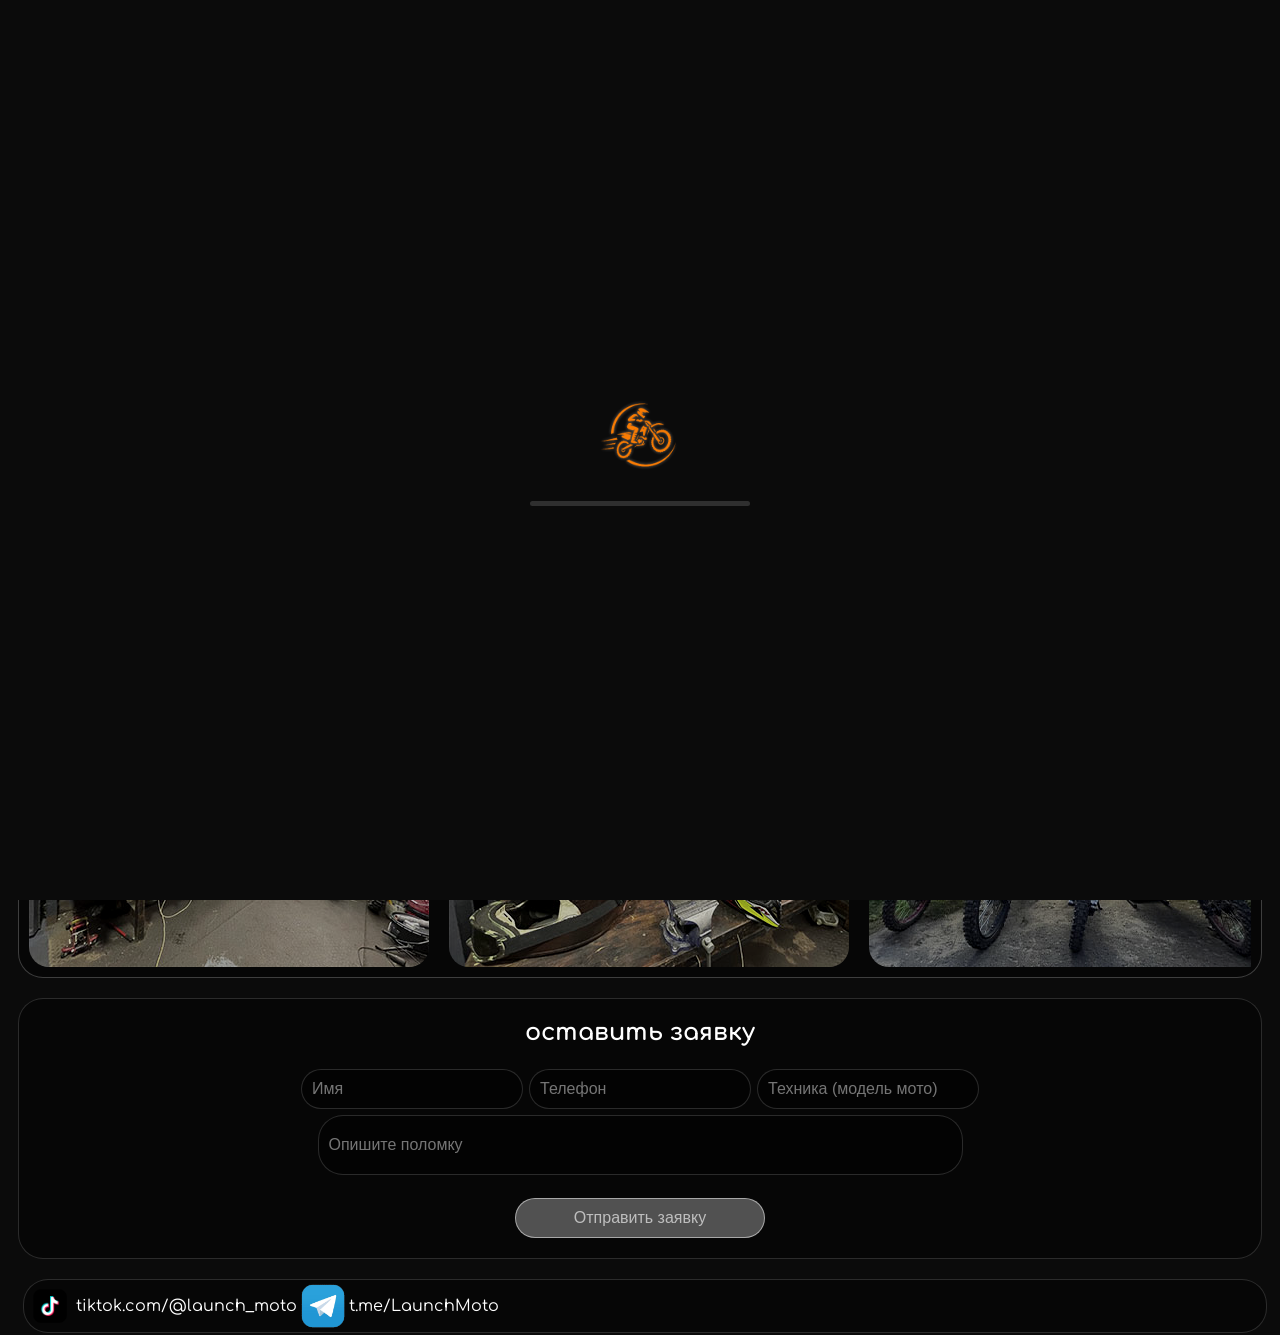
==== index.html @ 3a926513 "Revert "fix" This reverts commit 0407f2d924bd6adae322bebbe90cb78e366ee867." ====
<!DOCTYPE html>
<html lang="en">
<head>
    <meta charset="UTF-8">
    <meta name="viewport" content="width=device-width, initial-scale=1.0">
    <title>Ремонт мотоциклов и квадроциклов в Пушкино | LaunchMoto</title>
    <meta name="description" content="LaunchMoto. Ремонт мотоциклов, квадроциклов и мопедов в Пушкино. Диагностика, обслуживание, ремонт двигателя и электрики.">
    <link rel="stylesheet" href="visual.css">
    <script src='script.js' defer></script>
    <link rel="apple-touch-icon" href="img/applelogo.png">
    <link rel="icon" type="image/png" href="img/favicon.png">
    <link rel="shortcut icon" href="img/favicon.ico">
</head>
<body>
    <div id="pageLoader">
        <div class="pageLoaderLogo"></div>
        <div class="pageLoaderBar"><div class="pageLoaderBarFill"></div></div>
    </div>
    <div class="baseR">
        <div class="background" style='height:110%;'></div>
        <div style="z-index: 1; width:100%;">
        <div class="top"  >
            <div class="menu">
                <div class="menuimg"></div>
                <p style="margin: 0px; ">меню</p></div>
            <div class="lmlogo"></div>
            <div class="info"><a class="tel2" href="tel:+79850569450"><p>+7 (985) 056-94-50</p></a></div>
            <div class="loginDiv"><input type="password" class="adminPass" id="adminPass" placeholder="Пароль администратора">
            <button id="loginBtn" class="loginBtn"></button></div>
        </div>
        <div class="baseinf">
            <div class="baseinf1">
        <h2 class="firm">LaunchMoto</h2>
        <h2 class="slog">ремонт, за который не стыдно</h2>
        <p class="baseP">LaunchMoto — мотосервис в Пушкино. Занимаемся ремонтом любой мототехники. Выполняем диагностику, обслуживание, ремонт двигателей, электрики и подвески.</p>
        <div class="but" style="margin-top: 50px;">
            <div class="but_info" onclick="window.location.href='Rastsenky.html'">расценки</div>
            <div class="but_tel"><a href="tel:+79850569450">позвонить</a></div>
            
    </div>
        <iframe src="https://yandex.ru/map-widget/v1/?z=12&ol=biz&oid=54997309558"  frameborder="0" class="yandexmap" ></iframe>
    </div>
    </div>
    <div class="imagediv"><div class="image"><img src="img/i7.jpg" alt=""><img src="img/i6.jpg" alt=""><img src="img/i8.jpg" alt=""><img src="img/i2.jpg" alt=""><img src="img/i1.jpeg" alt=""><img src="img/i3.jpeg" alt=""><img src="img/i5.jpg" alt=""></div></div>
    <div class="crm" id="leadFormPublic">
        <div class="baseinf" >
            <h2 class="slog" style="margin: 20px;">оставить заявку</h2>
            <div class="slogDiv" style="display: flex;">
            <input type="text" id="leadName" placeholder="Имя">
            <input type="text" id="leadPhone" placeholder="Телефон">
            <input type="text" id="leadTech" placeholder="Техника (модель мото)">
            </div>
            <input type="text" class="inp"  id="leadWork" placeholder="Опишите поломку">
            
            <div class="adddiv"><button id="leadSendBtn" class="addBtn">Отправить заявку</button></div>
        </div>
    </div>

    <div class="top" style="margin-top: 20px;">
        <div class="tt"></div><a href="https://www.tiktok.com/@launch_moto">tiktok.com/@launch_moto</a>
        <div class="tg"></div><a href="https://t.me/LaunchMoto">t.me/LaunchMoto</a>
    </div></div>
</div>
</body>
</html>
---- visual.css ----
/* ==========================================================
   ЭКРАН ЗАГРУЗКИ
   Перекрывает страницу, пока браузер не догрузит все ресурсы
   (картинки, шрифты) — чтобы сайт не "собирался" на глазах у
   пользователя кусками, а появлялся уже полностью готовым.
   ========================================================== */
#pageLoader{
    position: fixed;
    inset: 0;
    background-color: #0b0b0b;
    display: flex;
    align-items: center;
    justify-content: center;
    flex-direction: column;
    gap: 26px;
    z-index: 9999;
    transition: opacity 0.4s ease;
}
#pageLoader.pageLoader-hidden{
    opacity: 0;
    pointer-events: none;
}
.pageLoaderLogo{
    background-image: url("img/лого.png");
    background-size: cover;
    background-position: center center;
    height: 80px;
    width: 80px;
    animation: pageLoaderPulse 1.2s ease-in-out infinite;
}
@keyframes pageLoaderPulse{
    0%, 100%{ transform: scale(1); opacity: 0.6; }
    50%{ transform: scale(1.15); opacity: 1; }
}

/* Полоса загрузки в духе macOS: трек + короткий светлый сегмент,
   который бесконечно скользит слева направо (неопределённый прогресс) */
.pageLoaderBar{
    position: relative;
    width: 220px;
    height: 5px;
    border-radius: 3px;
    background-color: rgba(255, 255, 255, 0.15);
    overflow: hidden;
}
.pageLoaderBarFill{
    position: absolute;
    top: 0;
    left: -40%;
    height: 100%;
    width: 40%;
    border-radius: 3px;
    background-color: #ffffff;
    animation: pageLoaderBarSlide 1.3s ease-in-out infinite;
}
@keyframes pageLoaderBarSlide{
    0%{ left: -40%; }
    100%{ left: 100%; }
}


/* ==========================================================
   ШРИФТЫ И БАЗОВЫЕ СТИЛИ
   ========================================================== */
@font-face {
    font-family: comfortaa;
    src: url(Comfortaa-VariableFont_wght.ttf);
    
}
@font-face {
    font-family: plusJakartaSans;
    src: url(PlusJakartaSans.ttf);
}

html{
    scroll-behavior: smooth;
}
h1, h2, a, p{
    color: white;
    font-family: Comfortaa;
    text-decoration: none;
    margin-bottom: 0px;
    padding-bottom: 0px;
}
body{
    box-sizing: border-box;
}


/* ==========================================================
   ВЕРХНЯЯ ПАНЕЛЬ (лого, телефон, форма входа)
   ========================================================== */

   .top{
    min-height: 30px;
    width: 100%;
    margin-left: 5px;
    margin-right: 5px;
    background-color: rgba(0, 0, 0, 0.4);
    border-radius: 25px;
    border: rgba(98, 98, 98, 0.409) 1px solid;
    display: flex;
    align-items: center;
    margin-top: 0;
    padding: 0;
    z-index: 1;
}
.lmlogo{
    background-image: url("img/лого.png");
    background-size: cover;
    background-position: center center;
    height: 50px;
    width: 50px;
    display: flex;
}
.info{
    height: 30px;
    margin-top: 0px;
    padding-top: 0px;
}
.info p{
    margin: 0;
    padding: 0;
}
.tel2 p{
    margin: auto;
    text-align: center;
    justify-content: center;
    display: flex;
    height: 50px;
    margin-top: 7px;
    margin-left: 10px;
    white-space: nowrap;
}
.tt{
    background-image: url("img/tt.webp");
    background-size: cover;
    background-position: center center;
    height: 50px;
    width: 50px;
    display: flex;
    margin: 1px;
}
.tg{
    background-image: url("img/tg.png");
    background-size: cover;
    background-position: center center;
    height: 50px;
    width: 50px;
    display: flex;
    margin: 1px;
}
.yandexmap{
    width: 310px;
    height: 140px;
    border: rgba(255, 255, 255, 0.495) 1px solid;
    padding: 10px 10px;
    border-radius: 25px;
    background-color: rgba(255, 255, 255, 30%);
    margin-top: 30px;
    font-size: 12pt;
    color: #ffffffa1;
    margin: 20px;
    text-align: center;
    display: flex;
    align-items: center;
    flex-direction: column;
    transition:  0.2s ease-in-out;
}
.yandexmap p{
    margin: 0;
    text-align: center;
}


/* ==========================================================
   ФОРМА ЛОГИНА АДМИНИСТРАТОРА
   ========================================================== */
.loginDiv{
    width: 100%;
    display: flex;
    justify-content: right;
    margin-top: 0px;
}
.adminPass{
    background-color: rgba(0, 0, 0, 0.4);
    border-radius: 25px;
    border: rgba(98, 98, 98, 0.409) 1px solid;
    padding-left: 10px;
    padding-right: 10px;
    color: #ffffff96;
    font-size: 16px;
    margin: 5px;
}
.loginBtn{
    background-image: url('img/login.png');
    background-color: rgba(0, 0, 0, 0.4);
    border-radius: 25px;
    border: rgba(98, 98, 98, 0.409) 1px solid;
    height: 40px;
    width: 40px;
    background-size: 80%;
    margin: 5px;
    background-position: center center;
    transition: transform 0.3s ease;
}


/* ==========================================================
   ОСНОВНЫЕ БЛОКИ СТРАНИЦ (главная / расценки)
   ========================================================== */
.base {
    background-image: url('img/fona.JPG');
    background-repeat: no-repeat;
    background-attachment: fixed;
    background-size: cover;
    background-position: center center;
    border-radius: 31px;
    display: flex;
    align-items: center;
    flex-direction: column;
    justify-content: center;
    padding: 10px;
    backdrop-filter: blur(15px);
    -webkit-backdrop-filter: blur(15px);
}
*{
    box-sizing: border-box;
}
html {
    
}

body {
    background-color: #0b0b0b;
    position: fixed;
    
    inset: 0;

    z-index: 0;

    background-image: url("img/fon6.jpg");

    background-size: cover;

    background-position: center;
    padding: 0px;
}
.baseR {
    inset: 1;
   z-index: 1;
    background-repeat: no-repeat;
    background-attachment: fixed;
    background-size: cover;
    background-position: center center;
    border-radius: 31px;
    display: flex;
    align-items: center;
    flex-direction: column;
    justify-content: center;
    padding: 10px;
    box-sizing: border-box;
}
.baseinf, .addTable{
    background-color: rgba(0, 0, 0, 0.4);
    border-radius: 25px;
    border: rgba(98, 98, 98, 0.409) 1px solid;
    display: flex;
    height: auto;
    width: 100%;
    align-items: center;
    flex-direction: column;
    justify-content: center;
    margin: 20px 0px 20px 0;
    box-sizing: border-box;
}
.baseinf1{
    max-width: 85%;
    align-items: center;
    flex-direction: column;
    justify-content: center;
    display: flex;
}
.firm{
    margin-bottom: 0px;
    padding-bottom: 0px;
    height: auto;
    font-size: clamp(2rem, 8vw, 5rem);
    font-family: plusJakartaSans;
}
.slog{
    margin-top: 0px;
    padding-top: 0px;
    text-align: center;
}
.adres{
    margin: 4vh;
}
.base h1, p{
    color: white;
    text-align: center;
    max-width: 50vw;
}
.base h1{
    font-size: 45pt;
}
.baseinf select{
    width: 220px;
    margin-bottom: 3px;
    border-radius: 25px;
    background-color: rgba(0, 0, 0, 0.4);
    color: #ffffffa1;
}
.price p{
    padding-bottom: 50px;
}
.background{
    
}

/* ==========================================================
   КНОПКИ (общие: расценки/позвонить/добавить/вход)
   ========================================================== */
.but{
    display: flex;
    align-items: center;
    justify-content: center;
}
.menu{
     
    background-color: rgba(0, 0, 0, 0.4);
    border-radius: 25px;
    border: rgba(98, 98, 98, 0.409) 1px solid;
    height: 40px;
    background-size: 80%;
    margin: 5px;
    transition: transform 0.3s ease;
    display: flex;
    align-items: center;
    padding-right: 5px;
}
.menuimg{background-image: url('img/menu1.png');
height: 40px; width: 40px;
    background-position: center center;
background-size: cover;
background-size: 80%;}
.but_tel, .but_info{
    border: rgba(255, 255, 255, 0.495) 1px solid;
    padding: 10px 10px;
    border-radius: 25px;
    background-color: rgba(255, 255, 255, 30%);
    margin: 5px 5px 5px 5px;
    font-size: 12pt;
    transition: transform 0.3s ease;
}
.but_info{
    display: flex;
    font-family: comfortaa;
    background-color: rgba(255, 255, 255, 100%);
    padding: 10px 16px;
}
.but_info a{
    color: #000;
}
.addBtn{
    border: rgba(255, 255, 255, 0.495) 1px solid;
    padding: 10px 10px;
    border-radius: 25px;
    background-color: rgba(255, 255, 255, 30%);
    margin-top: 30px;
    font-size: 12pt;
    transition: transform 0.3s ease;
    width: 250px;
    color: #ffffffa1;
    margin: 20px;

}
button img{
    width: 15px;
}
/* Наведение/нажатие — общее для всех кнопок сразу */
.but_tel:hover, .but_info:hover, .addBtn:hover, .loginBtn:hover{
    transform: scale(0.95);
}
.but_info:active, .but_tel:active, .addBtn:hover, .loginBtn:hover{
    transform: scale(0.90);
}
/* ⚠ обрати внимание: в строке выше для .addBtn и .loginBtn стоит :hover,
   а не :active (скорее всего опечатка) — из-за этого правило выше
   конфликтует именно для этих двух кнопок, и в итоге всегда сработает
   scale(0.90), а scale(0.95) для них фактически не увидишь. Если это
   не специально — скажи, поправлю на :active. */


/* ==========================================================
   CRM-ФОРМА (добавление и список клиентов, заявки)
   ========================================================== */
.crm input, .addTableIn input, .si{
    background-color: rgba(0, 0, 0, 0.4);
    border-radius: 25px;
    border: rgba(98, 98, 98, 0.409) 1px solid;
    padding: 10px;
    color: #ffffff96;
    font-size: 16px;
    margin-top: 30px;
    margin: 3px;
}
input:hover{
    background-color: rgba(255, 255, 255, 0.25);
}
.adddiv{
    justify-content: center;
    display: flex;
    width: 100%;
}
.sidiv{
    display: flex;
    justify-content: center;
    width: 198px;
}
.si{
    width: 350px;
    text-align: center;

    backdrop-filter: blur(15px);
    -webkit-backdrop-filter: blur(20px);
}
.clientsList{
    display: flex;
    flex-wrap: wrap;
    align-items: center;
    justify-content: center;
}
.crm{
    width: 100%;
}
.clientsList div{
    
    background-color: rgba(0, 0, 0, 0.4);
    border-radius: 25px;
    border: rgba(98, 98, 98, 0.409) 1px solid;
    margin: 30px;
    text-align: center;
    align-items: center;
    padding: 10px;

}
.client-card{
    width: 300px;
    min-height: 200px;
    justify-content: center;
    display: flex;
    flex-direction: column;
}
.addTableIn{
    display: flex;
    justify-content: center;
    margin-top: 15px;
}

/* ==========================================================
   ТАБЛИЦА РАСЦЕНОК (динамическая, только для админа)
   Столбцы = категории техники (столько, сколько есть в filterData).
   Строки идут последовательными блоками по узлам: сначала заголовок
   узла на всю ширину, затем строки услуг этого узла.
   ========================================================== */
table{
    border: rgba(255, 255, 255, 0.225) 1px solid;
    border-radius: 25px;
    background-color: rgba(0, 0, 0, 0.398);
    width: 100%;
    backdrop-filter: blur(15px);
    -webkit-backdrop-filter: blur(20px);
    
}
.price{
    box-sizing: border-box;
}
tr p{
    max-width: 250px;
}
.disabled{
    cursor: default;
}
.price input{
    background-color: transparent;
    border: none;
    color: white;
    font-family: Comfortaa;
    font-size: inherit;
    text-align: center;
    width: 100%;
    box-sizing: border-box;
    padding-bottom: 50px;
    margin: 0;
}
td:hover,
td:focus{
    background-color: rgba(255, 255, 255, 0.1);
    outline: none;
    border-radius: 25px;
}

/* Обёртка с горизонтальной прокруткой — колонок-категорий может стать много */
.tableWrap{
    width: 100%;
    overflow-x: auto;
}

/* Заголовок узла (мотор, электрика и т.д.) — отдельная строка на всю ширину таблицы */
.node-header th{
    text-align: left;
    background-color: rgba(255, 255, 255, 0.08);
}
.node-header p{
    max-width: none;
    font-weight: bold;
    padding: 6px 10px;
    margin: 0;
}
.price th p{
    white-space: nowrap;
}


/* ==========================================================
   ГАЛЕРЕЯ ИЗОБРАЖЕНИЙ (главная страница)
   ========================================================== */
.imagediv{
    border: rgba(255, 255, 255, 0.225) 1px solid;
    border-radius: 25px;
    background-color: rgba(0, 0, 0, 0.398);
    width: 100%;
    overflow: hidden;
    margin-top: 20px;
    
}
.image{
    display: flex;
    height: 300px;
    margin: 10px;
    gap: 20px;
    overflow-x: auto;
    scroll-behavior: smooth;
    will-change: scroll-position;
    contain: layout style;
}
.image img{
    border-radius: 0.7vw;
    flex-shrink: 0;
    border-radius: 20px;
    filter: brightness(0.75) contrast(1.1) saturate(0.8);
}

.inp{
    width: 645px;
    height: 60px;
}
/* ==========================================================
   АДАПТИВ (мобильные экраны)
   ========================================================== */
@media (max-width: 1000px){
    .image{
        height: 250px;
    }
    .slogDiv{
        flex-direction: column;

    }
    .inp{
        width: auto;
    }
}
@media (min-width:700px){
    .yandexmap:hover{
    width: 600px;
    height: 300px;
}
}
   @media (max-width: 768px){
    .but{
        flex-direction: column;
    }
    .top{
        flex-direction: column;
    }
    .loginDiv{
        justify-content: center;
    }
    .si{
        width: auto;
    }
    .addBtn{
        width: auto;
        min-width: 40px;
    }
    .addTableIn{
        flex-direction: column;
    }
    .image{
        height: 200px;
    }
    .baseP{
        display: none;
    }
    .yandexmap{
        width: 300px;
        flex-direction: column;
    }

}

@media (min-width: 2200px){
    
}
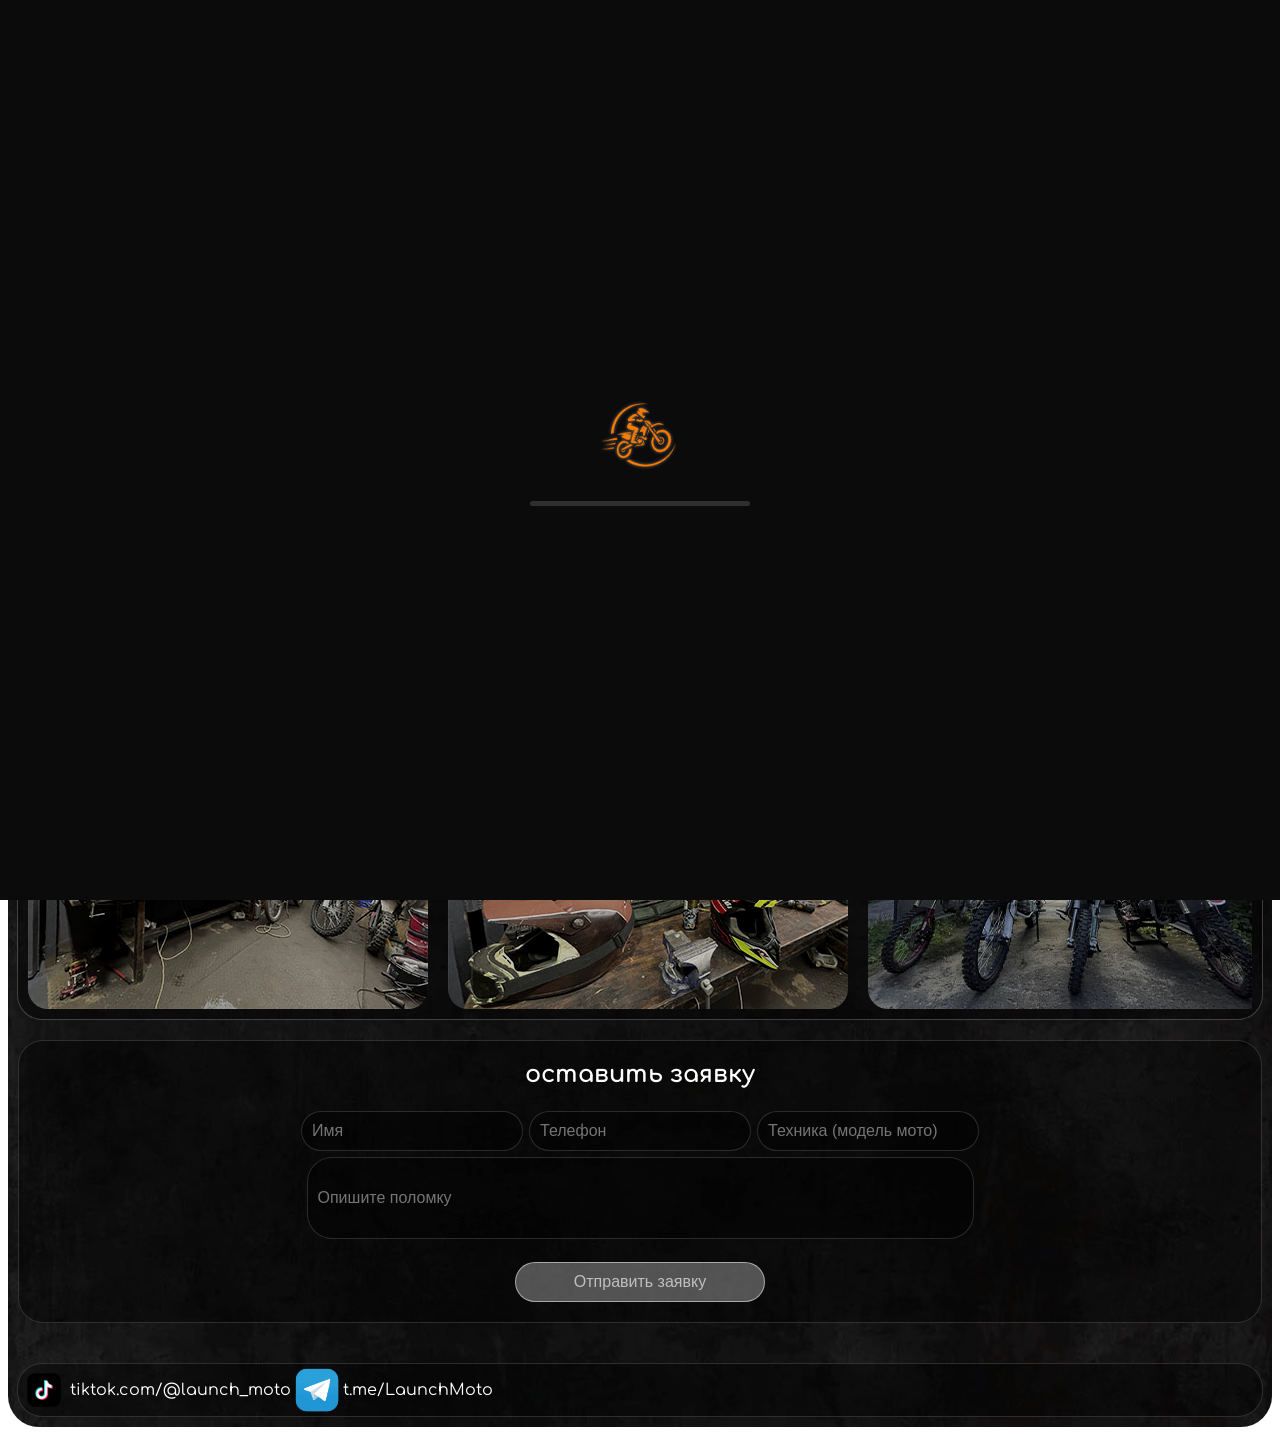
==== commit 342b99d8: "upd" ====
--- a/index.html
+++ b/index.html
@@ -17,12 +17,7 @@
         <div class="pageLoaderBar"><div class="pageLoaderBarFill"></div></div>
     </div>
     <div class="baseR">
-        <div class="background" style='height:110%;'></div>
-        <div style="z-index: 1; width:100%;">
         <div class="top"  >
-            <div class="menu">
-                <div class="menuimg"></div>
-                <p style="margin: 0px; ">меню</p></div>
             <div class="lmlogo"></div>
             <div class="info"><a class="tel2" href="tel:+79850569450"><p>+7 (985) 056-94-50</p></a></div>
             <div class="loginDiv"><input type="password" class="adminPass" id="adminPass" placeholder="Пароль администратора">
@@ -59,7 +54,7 @@
     <div class="top" style="margin-top: 20px;">
         <div class="tt"></div><a href="https://www.tiktok.com/@launch_moto">tiktok.com/@launch_moto</a>
         <div class="tg"></div><a href="https://t.me/LaunchMoto">t.me/LaunchMoto</a>
-    </div></div>
+    </div>
 </div>
 </body>
 </html>
--- a/visual.css
+++ b/visual.css
@@ -103,7 +103,7 @@
     align-items: center;
     margin-top: 0;
     padding: 0;
-    z-index: 1;
+    
 }
 .lmlogo{
     background-image: url("img/лого.png");
@@ -224,31 +224,8 @@
     backdrop-filter: blur(15px);
     -webkit-backdrop-filter: blur(15px);
 }
-*{
-    box-sizing: border-box;
-}
-html {
-    
-}
-
-body {
-    background-color: #0b0b0b;
-    position: fixed;
-    
-    inset: 0;
-
-    z-index: 0;
-
-    background-image: url("img/fon6.jpg");
-
-    background-size: cover;
-
-    background-position: center;
-    padding: 0px;
-}
 .baseR {
-    inset: 1;
-   z-index: 1;
+    background-image: url(img/fon6.jpg);
     background-repeat: no-repeat;
     background-attachment: fixed;
     background-size: cover;
@@ -259,7 +236,6 @@
     flex-direction: column;
     justify-content: center;
     padding: 10px;
-    box-sizing: border-box;
 }
 .baseinf, .addTable{
     background-color: rgba(0, 0, 0, 0.4);
@@ -314,9 +290,7 @@
 .price p{
     padding-bottom: 50px;
 }
-.background{
-    
-}
+
 
 /* ==========================================================
    КНОПКИ (общие: расценки/позвонить/добавить/вход)
@@ -326,24 +300,6 @@
     align-items: center;
     justify-content: center;
 }
-.menu{
-     
-    background-color: rgba(0, 0, 0, 0.4);
-    border-radius: 25px;
-    border: rgba(98, 98, 98, 0.409) 1px solid;
-    height: 40px;
-    background-size: 80%;
-    margin: 5px;
-    transition: transform 0.3s ease;
-    display: flex;
-    align-items: center;
-    padding-right: 5px;
-}
-.menuimg{background-image: url('img/menu1.png');
-height: 40px; width: 40px;
-    background-position: center center;
-background-size: cover;
-background-size: 80%;}
 .but_tel, .but_info{
     border: rgba(255, 255, 255, 0.495) 1px solid;
     padding: 10px 10px;
@@ -416,7 +372,6 @@
 .sidiv{
     display: flex;
     justify-content: center;
-    width: 198px;
 }
 .si{
     width: 350px;
@@ -428,8 +383,7 @@
 .clientsList{
     display: flex;
     flex-wrap: wrap;
-    align-items: center;
-    justify-content: center;
+    
 }
 .crm{
     width: 100%;
@@ -444,13 +398,6 @@
     align-items: center;
     padding: 10px;
 
-}
-.client-card{
-    width: 300px;
-    min-height: 200px;
-    justify-content: center;
-    display: flex;
-    flex-direction: column;
 }
 .addTableIn{
     display: flex;
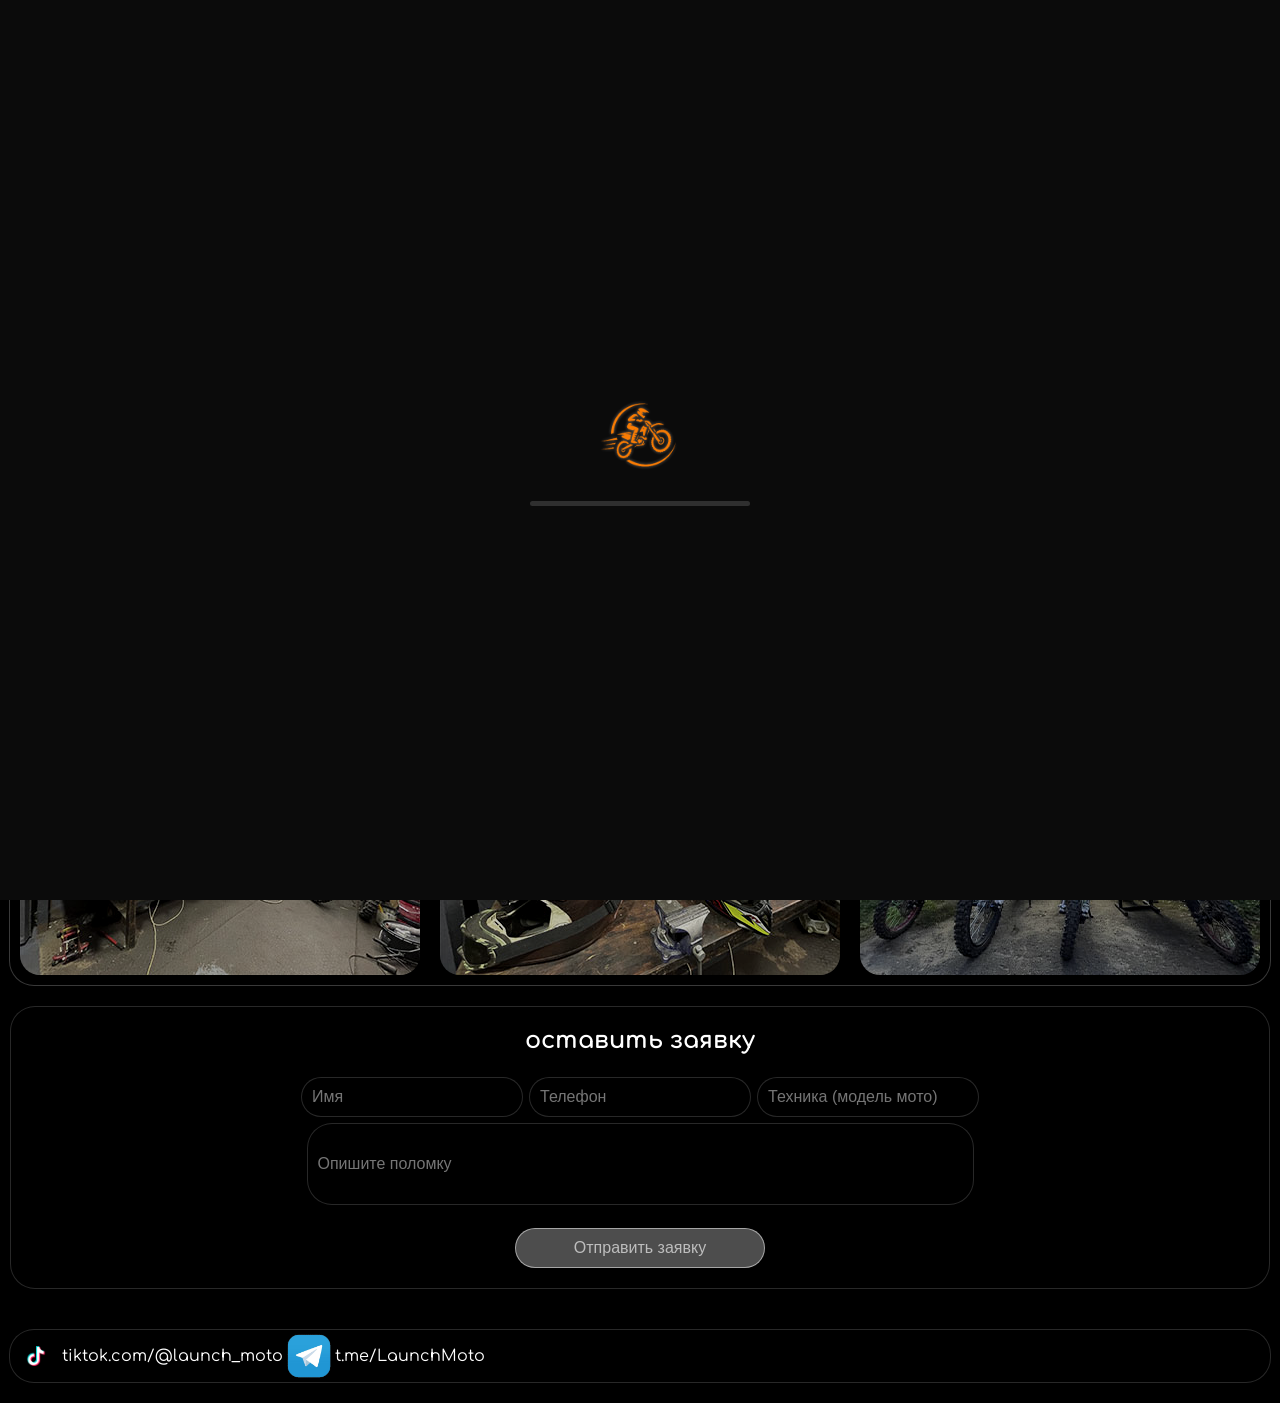
==== commit 35c19304: "background update" ====
--- a/index.html
+++ b/index.html
@@ -17,6 +17,8 @@
         <div class="pageLoaderBar"><div class="pageLoaderBarFill"></div></div>
     </div>
     <div class="baseR">
+        <div class="background"></div>
+        <div class="interface">
         <div class="top"  >
             <div class="lmlogo"></div>
             <div class="info"><a class="tel2" href="tel:+79850569450"><p>+7 (985) 056-94-50</p></a></div>
@@ -26,8 +28,8 @@
         <div class="baseinf">
             <div class="baseinf1">
         <h2 class="firm">LaunchMoto</h2>
-        <h2 class="slog">ремонт, за который не стыдно</h2>
-        <p class="baseP">LaunchMoto — мотосервис в Пушкино. Занимаемся ремонтом любой мототехники. Выполняем диагностику, обслуживание, ремонт двигателей, электрики и подвески.</p>
+        <h2 class="slog">ремонт • диагностика • обслуживание • электрика</h2>
+        <p class="baseP">ремонтируем мотоциклы, скутеры, мопеды, питбайки</p>
         <div class="but" style="margin-top: 50px;">
             <div class="but_info" onclick="window.location.href='Rastsenky.html'">расценки</div>
             <div class="but_tel"><a href="tel:+79850569450">позвонить</a></div>
@@ -56,5 +58,6 @@
         <div class="tg"></div><a href="https://t.me/LaunchMoto">t.me/LaunchMoto</a>
     </div>
 </div>
+</div>
 </body>
 </html>
--- a/visual.css
+++ b/visual.css
@@ -74,6 +74,12 @@
 
 html{
     scroll-behavior: smooth;
+    padding: 0px;
+    background-image: url('img/fon6.JPG');
+    background-repeat: no-repeat;
+    background-attachment: fixed;
+    background-size: cover;
+    background-position: center center;
 }
 h1, h2, a, p{
     color: white;
@@ -84,6 +90,14 @@
 }
 body{
     box-sizing: border-box;
+    padding: 0px;
+    margin: 0px;
+    background-image: url('img/fon6.JPG');
+    background-repeat: no-repeat;
+    background-attachment: fixed;
+    background-size: cover;
+    background-position: center center;
+    background-color:#000;
 }
 
 
@@ -225,7 +239,6 @@
     -webkit-backdrop-filter: blur(15px);
 }
 .baseR {
-    background-image: url(img/fon6.jpg);
     background-repeat: no-repeat;
     background-attachment: fixed;
     background-size: cover;
@@ -236,6 +249,28 @@
     flex-direction: column;
     justify-content: center;
     padding: 10px;
+}
+.interface{
+    border-radius: 31px;
+    display: flex;
+    align-items: center;
+    flex-direction: column;
+    justify-content: center;
+    padding: 10px;
+    width: 100%;
+    z-index:1;
+}
+.background{
+    width: 110%;
+    height: 100vh;
+    position: fixed;
+    inset:0;
+    z-index:0;
+    background-image: url('img/fon6.JPG');
+    background-repeat: no-repeat;
+    background-attachment: fixed;
+    background-size: cover;
+    background-position: center center;
 }
 .baseinf, .addTable{
     background-color: rgba(0, 0, 0, 0.4);
@@ -286,12 +321,18 @@
     border-radius: 25px;
     background-color: rgba(0, 0, 0, 0.4);
     color: #ffffffa1;
+    opacity:0;
 }
 .price p{
     padding-bottom: 50px;
 }
 
-
+.select{
+    border:rgba(98, 98, 98, 0.409) 1px solid;
+    border-radius:20px;
+    height:30px
+    background-color: rgba(0, 0, 0, 0.4);
+}
 /* ==========================================================
    КНОПКИ (общие: расценки/позвонить/добавить/вход)
    ========================================================== */
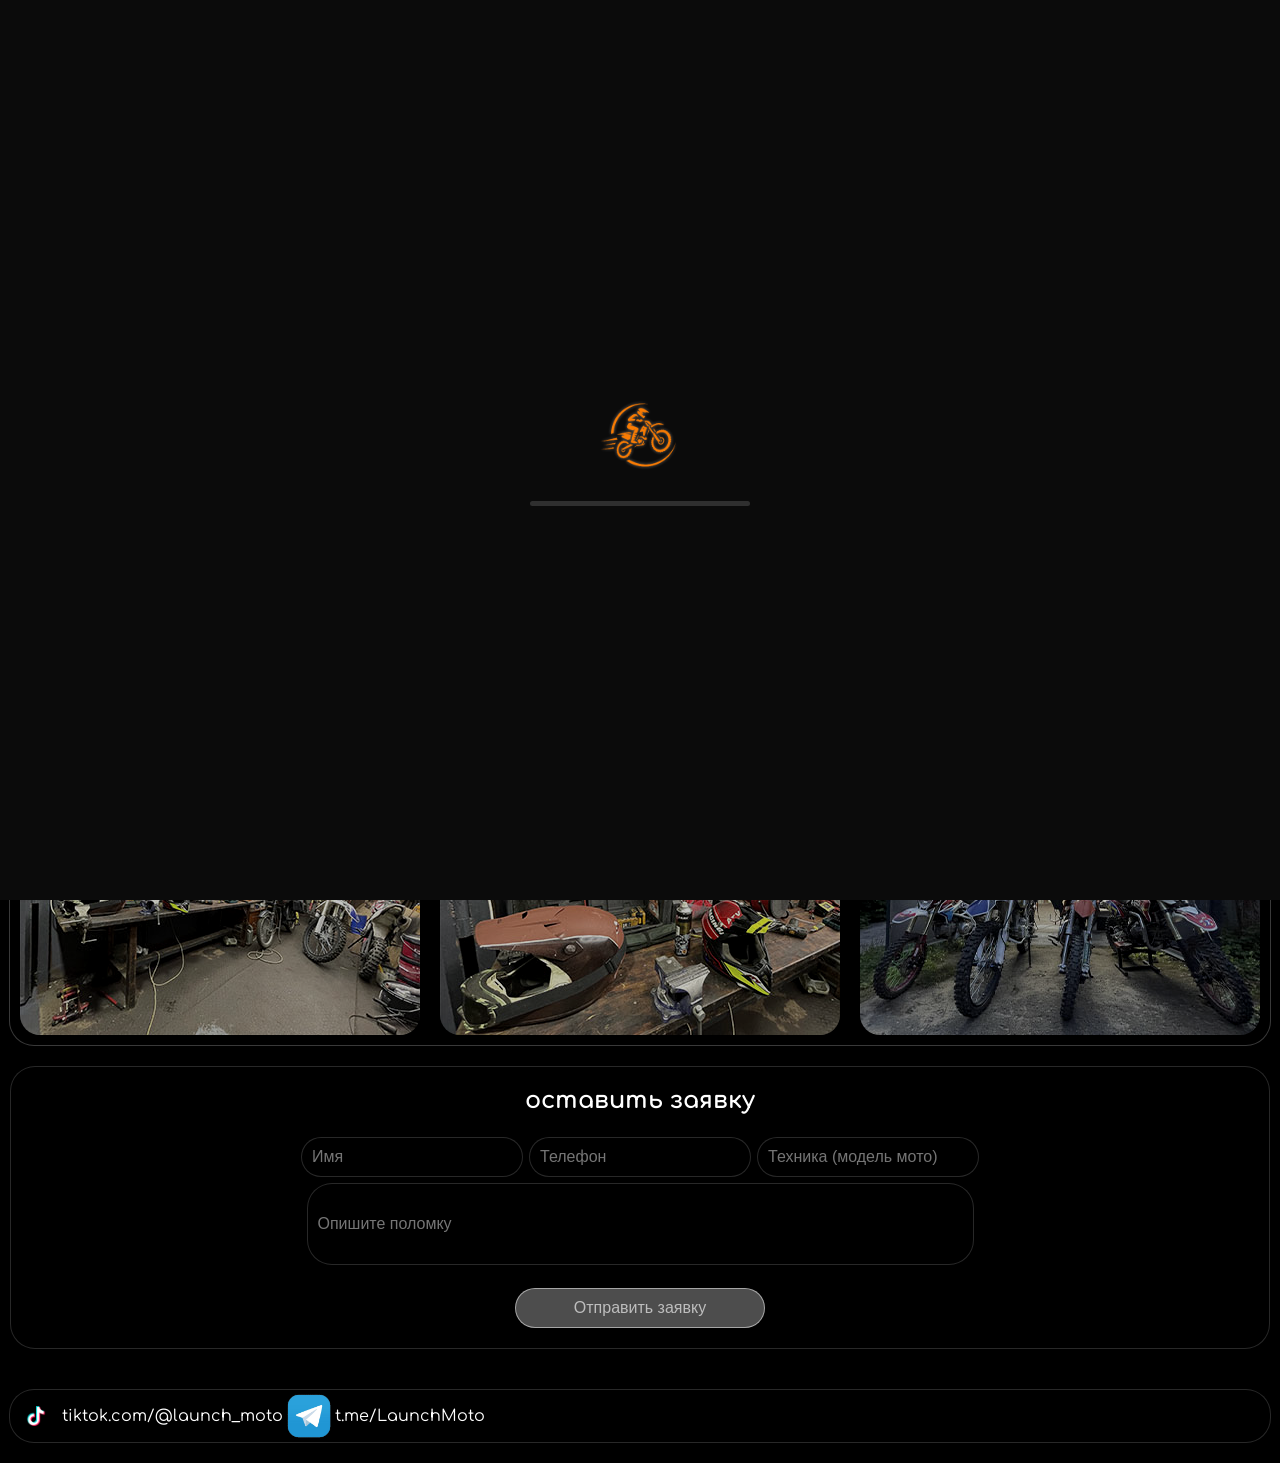
==== commit 00fcd7e3: "upd" ====
--- a/index.html
+++ b/index.html
@@ -36,6 +36,8 @@
             
     </div>
         <iframe src="https://yandex.ru/map-widget/v1/?z=12&ol=biz&oid=54997309558"  frameborder="0" class="yandexmap" ></iframe>
+            <!-- Кнопка перехода на Яндекс Карты: замените ССЫЛКА_НА_ЯНДЕКС_КАРТЫ на свою ссылку -->
+            <a class="but_tel" href="https://yandex.ru/maps/10748/pushkino/?from=mapframe&ll=37.816368%2C56.002316&mode=poi&poi%5Buri%5D=ymapsbm1%3A%2F%2Forg%3Foid%3D54997309558&source=mapframe&utm_source=mapframe&z=12" target="_blank" rel="noopener" style="margin: 0 5px 20px;">Открыть нас в Яндекс Картах</a>
     </div>
     </div>
     <div class="imagediv"><div class="image"><img src="img/i7.jpg" alt=""><img src="img/i6.jpg" alt=""><img src="img/i8.jpg" alt=""><img src="img/i2.jpg" alt=""><img src="img/i1.jpeg" alt=""><img src="img/i3.jpeg" alt=""><img src="img/i5.jpg" alt=""></div></div>
--- a/visual.css
+++ b/visual.css
@@ -1,9 +1,540 @@
+/* ==========================================================
+   ЧАСТЬ 1. ОСНОВНЫЕ СТИЛИ
+   Шрифты, html/body, типографика и каркас страницы.
+   ========================================================== */
+
+/* ==========================================================
+   ШРИФТЫ И БАЗОВЫЕ СТИЛИ
+   ========================================================== */
+
+@font-face {
+    font-family: comfortaa;
+    src: url(Comfortaa-VariableFont_wght.ttf);
+    
+}
+
+@font-face {
+    font-family: plusJakartaSans;
+    src: url(PlusJakartaSans.ttf);
+}
+
+html{
+    scroll-behavior: smooth;
+    padding: 0px;
+    background-image: url('img/fon6.JPG');
+    background-repeat: no-repeat;
+    background-attachment: fixed;
+    background-size: cover;
+    background-position: center center;
+}
+
+h1, h2, a, p{
+    color: white;
+    font-family: Comfortaa;
+    text-decoration: none;
+    margin-bottom: 0px;
+    padding-bottom: 0px;
+}
+
+body{
+    box-sizing: border-box;
+    padding: 0px;
+    margin: 0px;
+    background-image: url('img/fon6.JPG');
+    background-repeat: no-repeat;
+    background-attachment: fixed;
+    background-size: cover;
+    background-position: center center;
+    background-color:#000;
+}
+
+/* ==========================================================
+   ОСНОВНЫЕ БЛОКИ СТРАНИЦ (главная / расценки)
+   ========================================================== */
+
+.base {
+    background-image: url('img/fona.JPG');
+    background-repeat: no-repeat;
+    background-attachment: fixed;
+    background-size: cover;
+    background-position: center center;
+    border-radius: 31px;
+    display: flex;
+    align-items: center;
+    flex-direction: column;
+    justify-content: center;
+    padding: 10px;
+    backdrop-filter: blur(15px);
+    -webkit-backdrop-filter: blur(15px);
+}
+
+.baseR {
+    background-repeat: no-repeat;
+    background-attachment: fixed;
+    background-size: cover;
+    background-position: center center;
+    border-radius: 31px;
+    display: flex;
+    align-items: center;
+    flex-direction: column;
+    justify-content: center;
+    padding: 10px;
+}
+
+.interface{
+    border-radius: 31px;
+    display: flex;
+    align-items: center;
+    flex-direction: column;
+    justify-content: center;
+    padding: 10px;
+    width: 100%;
+    z-index:1;
+}
+
+.background{
+    width: 110%;
+    height: 100vh;
+    position: fixed;
+    inset:0;
+    z-index:0;
+    background-image: url('img/fon6.jpg');
+    background-repeat: no-repeat;
+    background-attachment: fixed;
+    background-size: cover;
+    background-position: center center;
+}
+
+.firm{
+    margin-bottom: 0px;
+    padding-bottom: 0px;
+    height: auto;
+    font-size: clamp(2rem, 8vw, 5rem);
+    font-family: plusJakartaSans;
+}
+
+.slog{
+    margin-top: 0px;
+    padding-top: 0px;
+    text-align: center;
+}
+
+.adres{
+    margin: 4vh;
+}
+
+.base h1, p{
+    color: white;
+    text-align: center;
+    max-width: 50vw;
+}
+
+.base h1{
+    font-size: 45pt;
+}
+
+/* ==========================================================
+   ЧАСТЬ 2. БЛОКИ, КНОПКИ И АКТИВНЫЕ ЭЛЕМЕНТЫ
+   Верхняя панель, контентные блоки, логин, кнопки, поля выбора,
+   CRM-формы и списки, таблица расценок.
+   ========================================================== */
+
+/* ==========================================================
+   ВЕРХНЯЯ ПАНЕЛЬ (лого, телефон, форма входа)
+   ========================================================== */
+
+.top{
+    min-height: 30px;
+    width: 100%;
+    margin-left: 5px;
+    margin-right: 5px;
+    background-color: rgba(0, 0, 0, 0.4);
+    border-radius: 25px;
+    border: rgba(98, 98, 98, 0.409) 1px solid;
+    display: flex;
+    align-items: center;
+    margin-top: 0;
+    padding: 0;
+    
+}
+
+.info{
+    height: 30px;
+    margin-top: 0px;
+    padding-top: 0px;
+}
+
+.info p{
+    margin: 0;
+    padding: 0;
+}
+
+.tel2 p{
+    margin: auto;
+    text-align: center;
+    justify-content: center;
+    display: flex;
+    height: 50px;
+    margin-top: 7px;
+    margin-left: 10px;
+    white-space: nowrap;
+}
+
+/* --- Контентные блоки (из «ОСНОВНЫЕ БЛОКИ СТРАНИЦ») --- */
+
+.baseinf, .addTable{
+    background-color: rgba(0, 0, 0, 0.4);
+    border-radius: 25px;
+    border: rgba(98, 98, 98, 0.409) 1px solid;
+    display: flex;
+    height: auto;
+    width: 100%;
+    align-items: center;
+    flex-direction: column;
+    justify-content: center;
+    margin: 20px 0px 20px 0;
+    box-sizing: border-box;
+}
+
+.baseinf1{
+    max-width: 85%;
+    align-items: center;
+    flex-direction: column;
+    justify-content: center;
+    display: flex;
+}
+
+/* ==========================================================
+   ФОРМА ЛОГИНА АДМИНИСТРАТОРА
+   ========================================================== */
+
+.loginDiv{
+    width: 100%;
+    display: flex;
+    justify-content: right;
+    margin-top: 0px;
+}
+
+.adminPass{
+    background-color: rgba(0, 0, 0, 0.4);
+    border-radius: 25px;
+    border: rgba(98, 98, 98, 0.409) 1px solid;
+    padding-left: 10px;
+    padding-right: 10px;
+    color: #ffffff96;
+    font-size: 16px;
+    margin: 5px;
+}
+
+.loginBtn{
+    background-image: url('img/login.png');
+    background-color: rgba(0, 0, 0, 0.4);
+    border-radius: 25px;
+    border: rgba(98, 98, 98, 0.409) 1px solid;
+    height: 40px;
+    width: 40px;
+    background-size: 80%;
+    margin: 5px;
+    background-position: center center;
+    transition: transform 0.3s ease;
+}
+
+/* ==========================================================
+   КНОПКИ (общие: расценки/позвонить/добавить/вход)
+   ========================================================== */
+
+.but{
+    display: flex;
+    align-items: center;
+    justify-content: center;
+}
+
+.but_tel, .but_info{
+    border: rgba(255, 255, 255, 0.495) 1px solid;
+    padding: 10px 10px;
+    border-radius: 25px;
+    background-color: rgba(255, 255, 255, 30%);
+    margin: 5px 5px 5px 5px;
+    font-size: 12pt;
+    transition: transform 0.3s ease;
+}
+
+/* Кнопка «позвонить» на всю ширину блока заявки (application.html) */
+
+.but_tel_wide{
+    display: block;
+    width: 100%;
+    box-sizing: border-box;
+    text-align: center;
+    margin: 20px 0 0 0;
+}
+
+.but_info{
+    display: flex;
+    font-family: comfortaa;
+    background-color: rgba(255, 255, 255, 100%);
+    padding: 10px 16px;
+}
+
+.but_info a{
+    color: #000;
+}
+
+.addBtn{
+    border: rgba(255, 255, 255, 0.495) 1px solid;
+    padding: 10px 10px;
+    border-radius: 25px;
+    background-color: rgba(255, 255, 255, 30%);
+    margin-top: 30px;
+    font-size: 12pt;
+    transition: transform 0.3s ease;
+    width: 250px;
+    color: #ffffffa1;
+    margin: 20px;
+
+}
+
+/* Наведение/нажатие — общее для всех кнопок сразу */
+
+.but_tel:hover, .but_info:hover, .addBtn:hover, .loginBtn:hover{
+    transform: scale(0.95);
+}
+
+.but_info:active, .but_tel:active, .addBtn:hover, .loginBtn:hover{
+    transform: scale(0.90);
+}
+
+/* ⚠ обрати внимание: в строке выше для .addBtn и .loginBtn стоит :hover,
+   а не :active (скорее всего опечатка) — из-за этого правило выше
+   конфликтует именно для этих двух кнопок, и в итоге всегда сработает
+   scale(0.90), а scale(0.95) для них фактически не увидишь. Если это
+   не специально — скажи, поправлю на :active. */
+
+/* Поля выбора фильтра: настоящий <select> невидим и лежит поверх подписи,
+   поэтому клик открывает нативный список, а подпись <p> можно менять из JS.
+   Состояния: .select-disabled — недоступно, .select-filled — значение выбрано. */
+
+.select{
+    position: relative;
+    width: 240px;
+    height: 34px;
+    box-sizing: border-box;
+    margin: 4px 0;
+    border: rgba(98, 98, 98, 0.409) 1px solid;
+    border-radius: 25px;
+    background-color: rgba(0, 0, 0, 0.4);
+    transition: opacity 0.2s ease, background-color 0.2s ease, border-color 0.2s ease;
+}
+
+.select p{
+    position: absolute;
+    inset: 0;
+    margin: 0;
+    padding: 0 14px;
+    max-width: none;
+    line-height: 32px;
+    font-size: 14px;
+    text-align: center;
+    white-space: nowrap;
+    overflow: hidden;
+    text-overflow: ellipsis;
+    pointer-events: none;
+    color: #ffffffa1;
+}
+
+.select select{
+    position: absolute;
+    inset: 0;
+    width: 100%;
+    height: 100%;
+    margin: 0;
+    opacity: 0;
+    cursor: pointer;
+}
+
+.select:not(.select-disabled):hover{
+    background-color: rgba(255, 255, 255, 0.25);
+}
+
+.select-filled{
+    border-color: rgba(255, 255, 255, 0.495);
+}
+
+.select-filled p{
+    color: #ffffff;
+}
+
+.select-disabled{
+    opacity: 0.4;
+    border-style: dashed;
+    background-color: rgba(0, 0, 0, 0.2);
+}
+
+.select-disabled select{
+    cursor: not-allowed;
+}
+
+/* ==========================================================
+   CRM-ФОРМА (добавление и список клиентов, заявки)
+   ========================================================== */
+
+.crm input, .addTableIn input, .si{
+    background-color: rgba(0, 0, 0, 0.4);
+    border-radius: 25px;
+    border: rgba(98, 98, 98, 0.409) 1px solid;
+    padding: 10px;
+    color: #ffffff96;
+    font-size: 16px;
+    margin-top: 30px;
+    margin: 3px;
+}
+
+input:hover{
+    background-color: rgba(255, 255, 255, 0.25);
+}
+
+.adddiv{
+    justify-content: center;
+    display: flex;
+    width: 100%;
+}
+
+.sidiv{
+    display: flex;
+    justify-content: center;
+}
+
+.si{
+    width: 350px;
+    text-align: center;
+
+    backdrop-filter: blur(15px);
+    -webkit-backdrop-filter: blur(20px);
+}
+
+.clientsList{
+    display: flex;
+    flex-wrap: wrap;
+    
+}
+
+.crm{
+    width: 100%;
+}
+
+.clientsList div{
+    
+    background-color: rgba(0, 0, 0, 0.4);
+    border-radius: 25px;
+    border: rgba(98, 98, 98, 0.409) 1px solid;
+    margin: 30px;
+    text-align: center;
+    align-items: center;
+    padding: 10px;
+
+}
+
+.addTableIn{
+    display: flex;
+    justify-content: center;
+    margin-top: 15px;
+}
+
+.inp{
+    width: 645px;
+    height: 60px;
+}
+
+/* ==========================================================
+   ТАБЛИЦА РАСЦЕНОК (динамическая, только для админа)
+   Столбцы = категории техники (столько, сколько есть в filterData).
+   Строки идут последовательными блоками по узлам: сначала заголовок
+   узла на всю ширину, затем строки услуг этого узла.
+   ========================================================== */
+
+table{
+    border: rgba(255, 255, 255, 0.225) 1px solid;
+    border-radius: 25px;
+    background-color: rgba(0, 0, 0, 0.398);
+    width: 100%;
+    backdrop-filter: blur(15px);
+    -webkit-backdrop-filter: blur(20px);
+    
+}
+
+.price{
+    box-sizing: border-box;
+}
+
+.price p{
+    padding-bottom: 50px;
+}
+
+tr p{
+    max-width: 250px;
+}
+
+.disabled{
+    cursor: default;
+}
+
+.price input{
+    background-color: transparent;
+    border: none;
+    color: white;
+    font-family: Comfortaa;
+    font-size: inherit;
+    text-align: center;
+    width: 100%;
+    box-sizing: border-box;
+    padding-bottom: 50px;
+    margin: 0;
+}
+
+td:hover,
+td:focus{
+    background-color: rgba(255, 255, 255, 0.1);
+    outline: none;
+    border-radius: 25px;
+}
+
+/* Обёртка с горизонтальной прокруткой — колонок-категорий может стать много */
+
+.tableWrap{
+    width: 100%;
+    overflow-x: auto;
+}
+
+/* Заголовок узла (мотор, электрика и т.д.) — отдельная строка на всю ширину таблицы */
+
+.node-header th{
+    text-align: left;
+    background-color: rgba(255, 255, 255, 0.08);
+}
+
+.node-header p{
+    max-width: none;
+    font-weight: bold;
+    padding: 6px 10px;
+    margin: 0;
+}
+
+.price th p{
+    white-space: nowrap;
+}
+
+/* ==========================================================
+   ЧАСТЬ 3. КАРТИНКИ, ЛОГОТИПЫ И ВИЗУАЛ
+   Экран загрузки, логотипы и иконки, карта, галерея.
+   ========================================================== */
+
 /* ==========================================================
    ЭКРАН ЗАГРУЗКИ
    Перекрывает страницу, пока браузер не догрузит все ресурсы
    (картинки, шрифты) — чтобы сайт не "собирался" на глазах у
    пользователя кусками, а появлялся уже полностью готовым.
    ========================================================== */
+
 #pageLoader{
     position: fixed;
     inset: 0;
@@ -16,10 +547,12 @@
     z-index: 9999;
     transition: opacity 0.4s ease;
 }
+
 #pageLoader.pageLoader-hidden{
     opacity: 0;
     pointer-events: none;
 }
+
 .pageLoaderLogo{
     background-image: url("img/лого.png");
     background-size: cover;
@@ -28,6 +561,7 @@
     width: 80px;
     animation: pageLoaderPulse 1.2s ease-in-out infinite;
 }
+
 @keyframes pageLoaderPulse{
     0%, 100%{ transform: scale(1); opacity: 0.6; }
     50%{ transform: scale(1.15); opacity: 1; }
@@ -35,6 +569,7 @@
 
 /* Полоса загрузки в духе macOS: трек + короткий светлый сегмент,
    который бесконечно скользит слева направо (неопределённый прогресс) */
+
 .pageLoaderBar{
     position: relative;
     width: 220px;
@@ -43,6 +578,7 @@
     background-color: rgba(255, 255, 255, 0.15);
     overflow: hidden;
 }
+
 .pageLoaderBarFill{
     position: absolute;
     top: 0;
@@ -53,72 +589,14 @@
     background-color: #ffffff;
     animation: pageLoaderBarSlide 1.3s ease-in-out infinite;
 }
+
 @keyframes pageLoaderBarSlide{
     0%{ left: -40%; }
     100%{ left: 100%; }
 }
 
-
-/* ==========================================================
-   ШРИФТЫ И БАЗОВЫЕ СТИЛИ
-   ========================================================== */
-@font-face {
-    font-family: comfortaa;
-    src: url(Comfortaa-VariableFont_wght.ttf);
-    
-}
-@font-face {
-    font-family: plusJakartaSans;
-    src: url(PlusJakartaSans.ttf);
-}
-
-html{
-    scroll-behavior: smooth;
-    padding: 0px;
-    background-image: url('img/fon6.JPG');
-    background-repeat: no-repeat;
-    background-attachment: fixed;
-    background-size: cover;
-    background-position: center center;
-}
-h1, h2, a, p{
-    color: white;
-    font-family: Comfortaa;
-    text-decoration: none;
-    margin-bottom: 0px;
-    padding-bottom: 0px;
-}
-body{
-    box-sizing: border-box;
-    padding: 0px;
-    margin: 0px;
-    background-image: url('img/fon6.JPG');
-    background-repeat: no-repeat;
-    background-attachment: fixed;
-    background-size: cover;
-    background-position: center center;
-    background-color:#000;
-}
-
-
-/* ==========================================================
-   ВЕРХНЯЯ ПАНЕЛЬ (лого, телефон, форма входа)
-   ========================================================== */
-
-   .top{
-    min-height: 30px;
-    width: 100%;
-    margin-left: 5px;
-    margin-right: 5px;
-    background-color: rgba(0, 0, 0, 0.4);
-    border-radius: 25px;
-    border: rgba(98, 98, 98, 0.409) 1px solid;
-    display: flex;
-    align-items: center;
-    margin-top: 0;
-    padding: 0;
-    
-}
+/* --- Логотип и иконки соцсетей (из «ВЕРХНЯЯ ПАНЕЛЬ») --- */
+
 .lmlogo{
     background-image: url("img/лого.png");
     background-size: cover;
@@ -127,25 +605,7 @@
     width: 50px;
     display: flex;
 }
-.info{
-    height: 30px;
-    margin-top: 0px;
-    padding-top: 0px;
-}
-.info p{
-    margin: 0;
-    padding: 0;
-}
-.tel2 p{
-    margin: auto;
-    text-align: center;
-    justify-content: center;
-    display: flex;
-    height: 50px;
-    margin-top: 7px;
-    margin-left: 10px;
-    white-space: nowrap;
-}
+
 .tt{
     background-image: url("img/tt.webp");
     background-size: cover;
@@ -155,6 +615,7 @@
     display: flex;
     margin: 1px;
 }
+
 .tg{
     background-image: url("img/tg.png");
     background-size: cover;
@@ -164,6 +625,9 @@
     display: flex;
     margin: 1px;
 }
+
+/* --- Яндекс-карта (из «ВЕРХНЯЯ ПАНЕЛЬ») --- */
+
 .yandexmap{
     width: 310px;
     height: 140px;
@@ -181,339 +645,22 @@
     flex-direction: column;
     transition:  0.2s ease-in-out;
 }
+
 .yandexmap p{
     margin: 0;
     text-align: center;
 }
 
-
-/* ==========================================================
-   ФОРМА ЛОГИНА АДМИНИСТРАТОРА
-   ========================================================== */
-.loginDiv{
-    width: 100%;
-    display: flex;
-    justify-content: right;
-    margin-top: 0px;
-}
-.adminPass{
-    background-color: rgba(0, 0, 0, 0.4);
-    border-radius: 25px;
-    border: rgba(98, 98, 98, 0.409) 1px solid;
-    padding-left: 10px;
-    padding-right: 10px;
-    color: #ffffff96;
-    font-size: 16px;
-    margin: 5px;
-}
-.loginBtn{
-    background-image: url('img/login.png');
-    background-color: rgba(0, 0, 0, 0.4);
-    border-radius: 25px;
-    border: rgba(98, 98, 98, 0.409) 1px solid;
-    height: 40px;
-    width: 40px;
-    background-size: 80%;
-    margin: 5px;
-    background-position: center center;
-    transition: transform 0.3s ease;
-}
-
-
-/* ==========================================================
-   ОСНОВНЫЕ БЛОКИ СТРАНИЦ (главная / расценки)
-   ========================================================== */
-.base {
-    background-image: url('img/fona.JPG');
-    background-repeat: no-repeat;
-    background-attachment: fixed;
-    background-size: cover;
-    background-position: center center;
-    border-radius: 31px;
-    display: flex;
-    align-items: center;
-    flex-direction: column;
-    justify-content: center;
-    padding: 10px;
-    backdrop-filter: blur(15px);
-    -webkit-backdrop-filter: blur(15px);
-}
-.baseR {
-    background-repeat: no-repeat;
-    background-attachment: fixed;
-    background-size: cover;
-    background-position: center center;
-    border-radius: 31px;
-    display: flex;
-    align-items: center;
-    flex-direction: column;
-    justify-content: center;
-    padding: 10px;
-}
-.interface{
-    border-radius: 31px;
-    display: flex;
-    align-items: center;
-    flex-direction: column;
-    justify-content: center;
-    padding: 10px;
-    width: 100%;
-    z-index:1;
-}
-.background{
-    width: 110%;
-    height: 100vh;
-    position: fixed;
-    inset:0;
-    z-index:0;
-    background-image: url('img/fon6.JPG');
-    background-repeat: no-repeat;
-    background-attachment: fixed;
-    background-size: cover;
-    background-position: center center;
-}
-.baseinf, .addTable{
-    background-color: rgba(0, 0, 0, 0.4);
-    border-radius: 25px;
-    border: rgba(98, 98, 98, 0.409) 1px solid;
-    display: flex;
-    height: auto;
-    width: 100%;
-    align-items: center;
-    flex-direction: column;
-    justify-content: center;
-    margin: 20px 0px 20px 0;
-    box-sizing: border-box;
-}
-.baseinf1{
-    max-width: 85%;
-    align-items: center;
-    flex-direction: column;
-    justify-content: center;
-    display: flex;
-}
-.firm{
-    margin-bottom: 0px;
-    padding-bottom: 0px;
-    height: auto;
-    font-size: clamp(2rem, 8vw, 5rem);
-    font-family: plusJakartaSans;
-}
-.slog{
-    margin-top: 0px;
-    padding-top: 0px;
-    text-align: center;
-}
-.adres{
-    margin: 4vh;
-}
-.base h1, p{
-    color: white;
-    text-align: center;
-    max-width: 50vw;
-}
-.base h1{
-    font-size: 45pt;
-}
-.baseinf select{
-    width: 220px;
-    margin-bottom: 3px;
-    border-radius: 25px;
-    background-color: rgba(0, 0, 0, 0.4);
-    color: #ffffffa1;
-    opacity:0;
-}
-.price p{
-    padding-bottom: 50px;
-}
-
-.select{
-    border:rgba(98, 98, 98, 0.409) 1px solid;
-    border-radius:20px;
-    height:30px
-    background-color: rgba(0, 0, 0, 0.4);
-}
-/* ==========================================================
-   КНОПКИ (общие: расценки/позвонить/добавить/вход)
-   ========================================================== */
-.but{
-    display: flex;
-    align-items: center;
-    justify-content: center;
-}
-.but_tel, .but_info{
-    border: rgba(255, 255, 255, 0.495) 1px solid;
-    padding: 10px 10px;
-    border-radius: 25px;
-    background-color: rgba(255, 255, 255, 30%);
-    margin: 5px 5px 5px 5px;
-    font-size: 12pt;
-    transition: transform 0.3s ease;
-}
-.but_info{
-    display: flex;
-    font-family: comfortaa;
-    background-color: rgba(255, 255, 255, 100%);
-    padding: 10px 16px;
-}
-.but_info a{
-    color: #000;
-}
-.addBtn{
-    border: rgba(255, 255, 255, 0.495) 1px solid;
-    padding: 10px 10px;
-    border-radius: 25px;
-    background-color: rgba(255, 255, 255, 30%);
-    margin-top: 30px;
-    font-size: 12pt;
-    transition: transform 0.3s ease;
-    width: 250px;
-    color: #ffffffa1;
-    margin: 20px;
-
-}
+/* --- Картинка внутри кнопки (из «КНОПКИ») --- */
+
 button img{
     width: 15px;
 }
-/* Наведение/нажатие — общее для всех кнопок сразу */
-.but_tel:hover, .but_info:hover, .addBtn:hover, .loginBtn:hover{
-    transform: scale(0.95);
-}
-.but_info:active, .but_tel:active, .addBtn:hover, .loginBtn:hover{
-    transform: scale(0.90);
-}
-/* ⚠ обрати внимание: в строке выше для .addBtn и .loginBtn стоит :hover,
-   а не :active (скорее всего опечатка) — из-за этого правило выше
-   конфликтует именно для этих двух кнопок, и в итоге всегда сработает
-   scale(0.90), а scale(0.95) для них фактически не увидишь. Если это
-   не специально — скажи, поправлю на :active. */
-
-
-/* ==========================================================
-   CRM-ФОРМА (добавление и список клиентов, заявки)
-   ========================================================== */
-.crm input, .addTableIn input, .si{
-    background-color: rgba(0, 0, 0, 0.4);
-    border-radius: 25px;
-    border: rgba(98, 98, 98, 0.409) 1px solid;
-    padding: 10px;
-    color: #ffffff96;
-    font-size: 16px;
-    margin-top: 30px;
-    margin: 3px;
-}
-input:hover{
-    background-color: rgba(255, 255, 255, 0.25);
-}
-.adddiv{
-    justify-content: center;
-    display: flex;
-    width: 100%;
-}
-.sidiv{
-    display: flex;
-    justify-content: center;
-}
-.si{
-    width: 350px;
-    text-align: center;
-
-    backdrop-filter: blur(15px);
-    -webkit-backdrop-filter: blur(20px);
-}
-.clientsList{
-    display: flex;
-    flex-wrap: wrap;
-    
-}
-.crm{
-    width: 100%;
-}
-.clientsList div{
-    
-    background-color: rgba(0, 0, 0, 0.4);
-    border-radius: 25px;
-    border: rgba(98, 98, 98, 0.409) 1px solid;
-    margin: 30px;
-    text-align: center;
-    align-items: center;
-    padding: 10px;
-
-}
-.addTableIn{
-    display: flex;
-    justify-content: center;
-    margin-top: 15px;
-}
-
-/* ==========================================================
-   ТАБЛИЦА РАСЦЕНОК (динамическая, только для админа)
-   Столбцы = категории техники (столько, сколько есть в filterData).
-   Строки идут последовательными блоками по узлам: сначала заголовок
-   узла на всю ширину, затем строки услуг этого узла.
-   ========================================================== */
-table{
-    border: rgba(255, 255, 255, 0.225) 1px solid;
-    border-radius: 25px;
-    background-color: rgba(0, 0, 0, 0.398);
-    width: 100%;
-    backdrop-filter: blur(15px);
-    -webkit-backdrop-filter: blur(20px);
-    
-}
-.price{
-    box-sizing: border-box;
-}
-tr p{
-    max-width: 250px;
-}
-.disabled{
-    cursor: default;
-}
-.price input{
-    background-color: transparent;
-    border: none;
-    color: white;
-    font-family: Comfortaa;
-    font-size: inherit;
-    text-align: center;
-    width: 100%;
-    box-sizing: border-box;
-    padding-bottom: 50px;
-    margin: 0;
-}
-td:hover,
-td:focus{
-    background-color: rgba(255, 255, 255, 0.1);
-    outline: none;
-    border-radius: 25px;
-}
-
-/* Обёртка с горизонтальной прокруткой — колонок-категорий может стать много */
-.tableWrap{
-    width: 100%;
-    overflow-x: auto;
-}
-
-/* Заголовок узла (мотор, электрика и т.д.) — отдельная строка на всю ширину таблицы */
-.node-header th{
-    text-align: left;
-    background-color: rgba(255, 255, 255, 0.08);
-}
-.node-header p{
-    max-width: none;
-    font-weight: bold;
-    padding: 6px 10px;
-    margin: 0;
-}
-.price th p{
-    white-space: nowrap;
-}
-
 
 /* ==========================================================
    ГАЛЕРЕЯ ИЗОБРАЖЕНИЙ (главная страница)
    ========================================================== */
+
 .imagediv{
     border: rgba(255, 255, 255, 0.225) 1px solid;
     border-radius: 25px;
@@ -523,6 +670,7 @@
     margin-top: 20px;
     
 }
+
 .image{
     display: flex;
     height: 300px;
@@ -533,6 +681,7 @@
     will-change: scroll-position;
     contain: layout style;
 }
+
 .image img{
     border-radius: 0.7vw;
     flex-shrink: 0;
@@ -540,13 +689,15 @@
     filter: brightness(0.75) contrast(1.1) saturate(0.8);
 }
 
-.inp{
-    width: 645px;
-    height: 60px;
-}
+/* ==========================================================
+   ЧАСТЬ 4. АДАПТИВ
+   Идёт последним: медиа-запросы должны переопределять правила выше.
+   ========================================================== */
+
 /* ==========================================================
    АДАПТИВ (мобильные экраны)
    ========================================================== */
+
 @media (max-width: 1000px){
     .image{
         height: 250px;
@@ -559,13 +710,15 @@
         width: auto;
     }
 }
+
 @media (min-width:700px){
     .yandexmap:hover{
     width: 600px;
     height: 300px;
 }
 }
-   @media (max-width: 768px){
+
+@media (max-width: 768px){
     .but{
         flex-direction: column;
     }
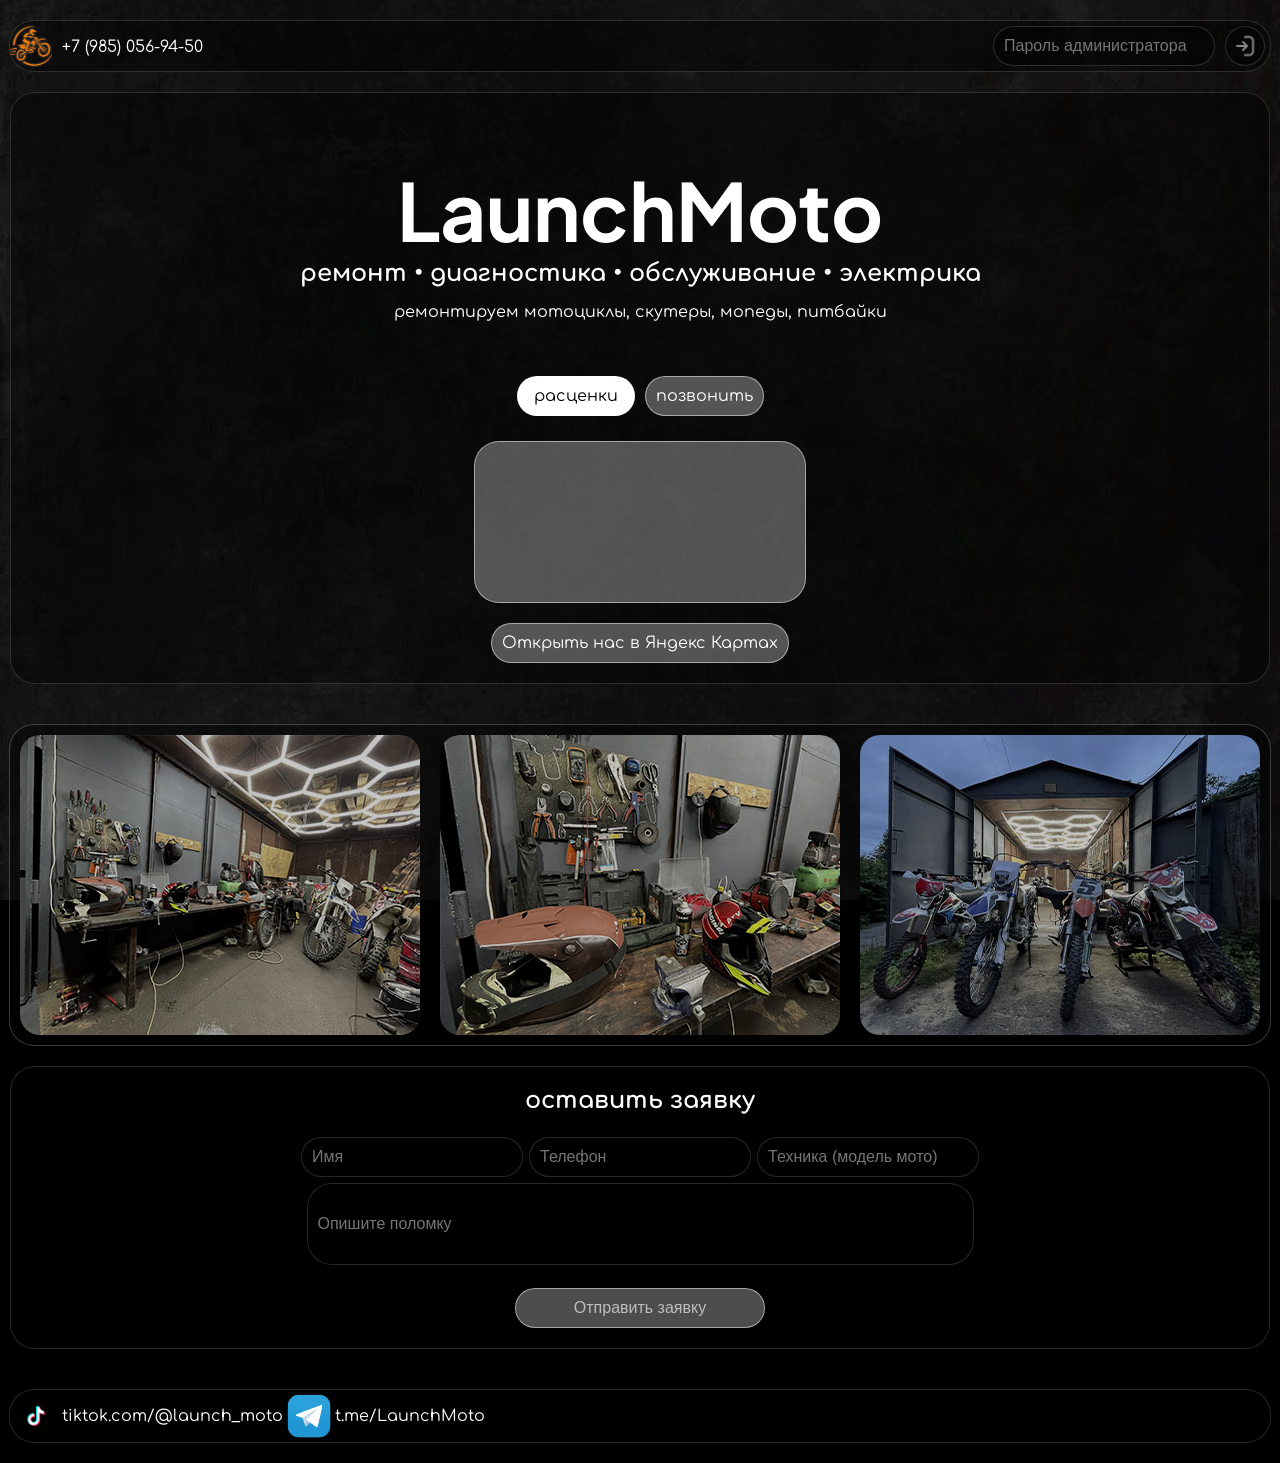
==== commit 9a7f9bb0: "upd" ====
--- a/index.html
+++ b/index.html
@@ -3,7 +3,7 @@
 <head>
     <meta charset="UTF-8">
     <meta name="viewport" content="width=device-width, initial-scale=1.0">
-    <title>Ремонт мотоциклов и квадроциклов в Пушкино | LaunchMoto</title>
+    <title>Ремонт мототехники в Пушкино | LaunchMoto</title>
     <meta name="description" content="LaunchMoto. Ремонт мотоциклов, квадроциклов и мопедов в Пушкино. Диагностика, обслуживание, ремонт двигателя и электрики.">
     <link rel="stylesheet" href="visual.css">
     <script src='script.js' defer></script>
--- a/visual.css
+++ b/visual.css
@@ -21,11 +21,14 @@
 html{
     scroll-behavior: smooth;
     padding: 0px;
+    /* Фон теперь рисует только .background (см. ниже) — по схеме "fixed-слой на весь экран".
+       Старые строки сохранены (background-attachment: fixed на мобильных даёт рывки):
     background-image: url('img/fon6.JPG');
     background-repeat: no-repeat;
     background-attachment: fixed;
     background-size: cover;
     background-position: center center;
+    */
 }
 
 h1, h2, a, p{
@@ -40,11 +43,13 @@
     box-sizing: border-box;
     padding: 0px;
     margin: 0px;
+    /* Старый фон body (перенесён на .background):
     background-image: url('img/fon6.JPG');
     background-repeat: no-repeat;
     background-attachment: fixed;
     background-size: cover;
     background-position: center center;
+    */
     background-color:#000;
 }
 
@@ -92,15 +97,33 @@
     z-index:1;
 }
 
+/* Фиксированный фон. Схема как у «живых» лендингов: слой position:fixed,
+   растянутый по краям экрана (inset:0), а сама картинка — внутри него отдельным
+   слоем (::before). Без 100vh и 110% (они пересчитываются, когда на телефоне
+   сворачивается адресная строка) и без background-attachment: fixed. */
 .background{
+    position: fixed;
+    inset:0;
+    overflow: hidden;
+    z-index:0;
+    /* Старые строки (сохранены):
     width: 110%;
     height: 100vh;
-    position: fixed;
-    inset:0;
-    z-index:0;
     background-image: url('img/fon6.jpg');
     background-repeat: no-repeat;
     background-attachment: fixed;
+    background-size: cover;
+    background-position: center center;
+    */
+}
+
+.background::before{
+    content: '';
+    position: absolute;
+    inset: 0;
+    /* два написания имени файла: на хостингах с учётом регистра сработает то, что реально лежит в img/ */
+    background-image: url('img/fon6.jpg'), url('img/fon6.JPG');
+    background-repeat: no-repeat;
     background-size: cover;
     background-position: center center;
 }
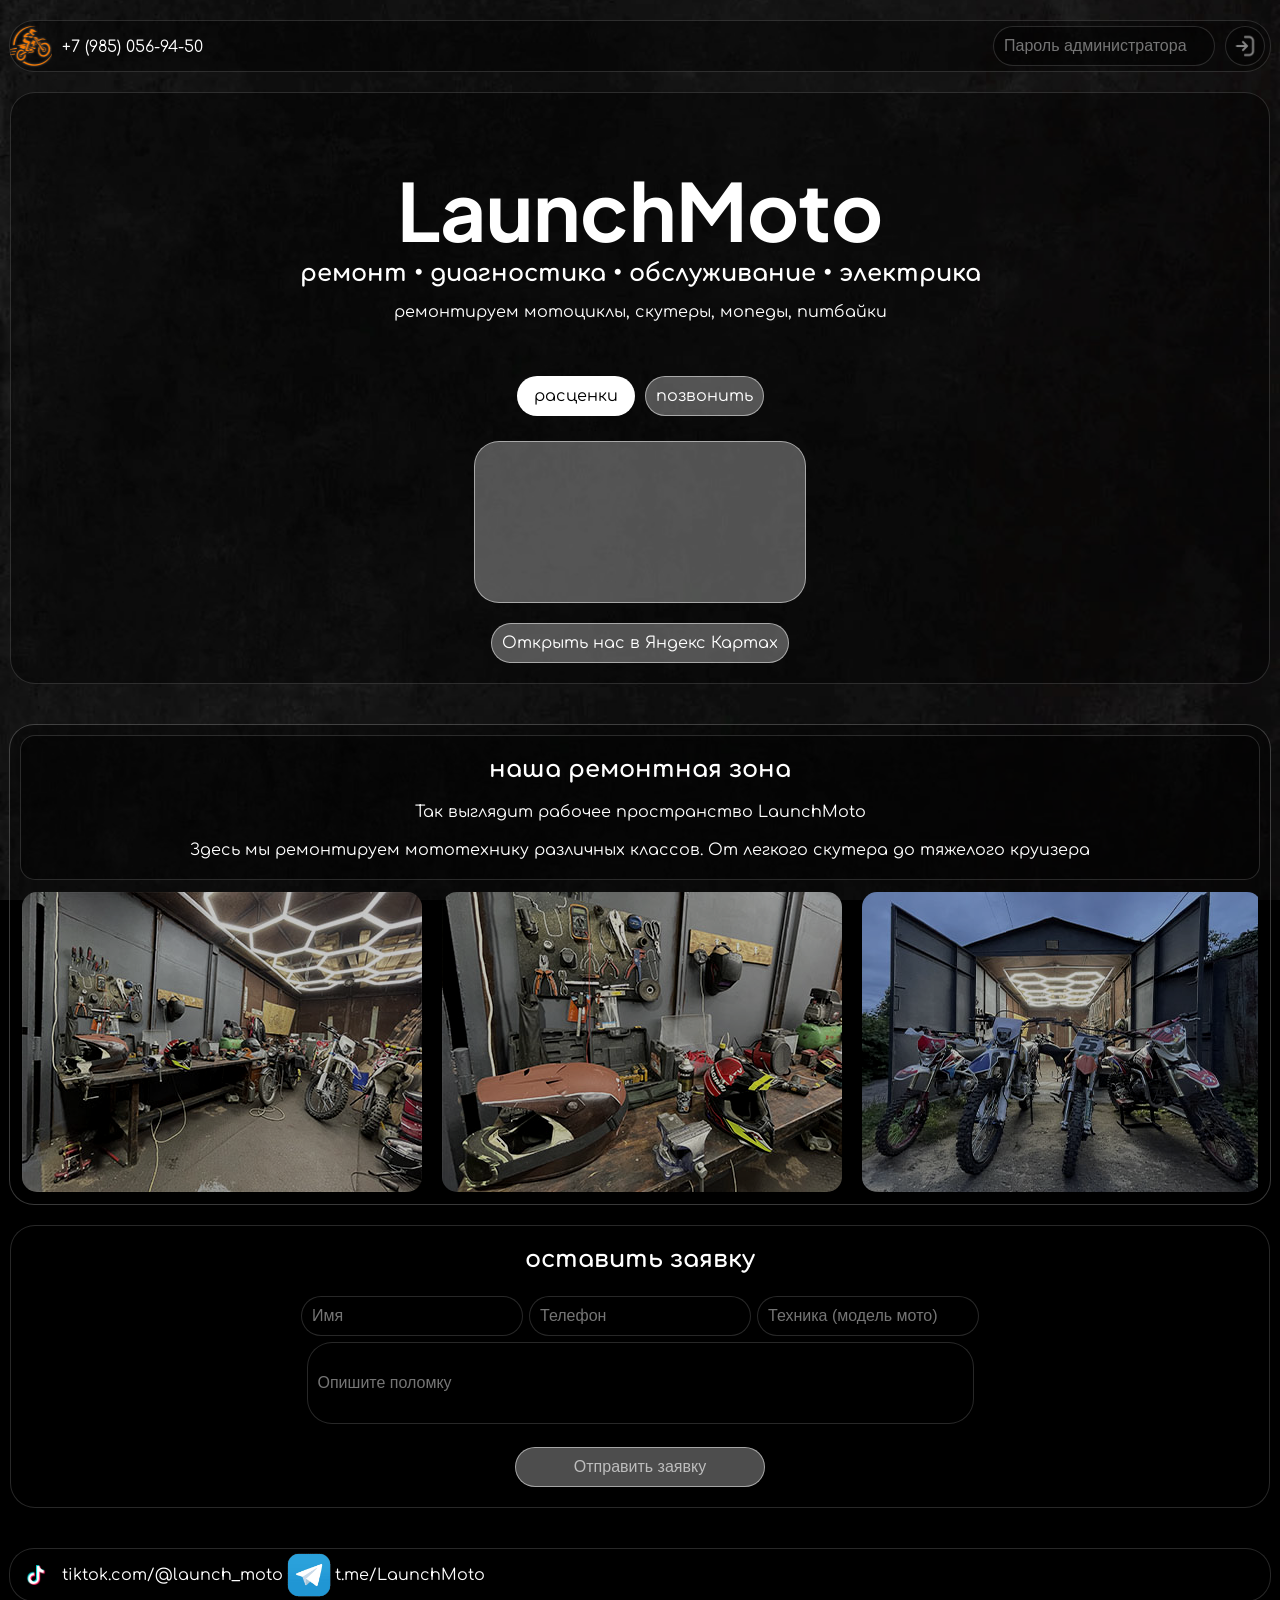
==== commit be2d6086: "upd" ====
--- a/index.html
+++ b/index.html
@@ -7,6 +7,7 @@
     <meta name="description" content="LaunchMoto. Ремонт мотоциклов, квадроциклов и мопедов в Пушкино. Диагностика, обслуживание, ремонт двигателя и электрики.">
     <link rel="stylesheet" href="visual.css">
     <script src='script.js' defer></script>
+    <script src='bg-lock.js' defer></script>
     <link rel="apple-touch-icon" href="img/applelogo.png">
     <link rel="icon" type="image/png" href="img/favicon.png">
     <link rel="shortcut icon" href="img/favicon.ico">
@@ -40,7 +41,13 @@
             <a class="but_tel" href="https://yandex.ru/maps/10748/pushkino/?from=mapframe&ll=37.816368%2C56.002316&mode=poi&poi%5Buri%5D=ymapsbm1%3A%2F%2Forg%3Foid%3D54997309558&source=mapframe&utm_source=mapframe&z=12" target="_blank" rel="noopener" style="margin: 0 5px 20px;">Открыть нас в Яндекс Картах</a>
     </div>
     </div>
-    <div class="imagediv"><div class="image"><img src="img/i7.jpg" alt=""><img src="img/i6.jpg" alt=""><img src="img/i8.jpg" alt=""><img src="img/i2.jpg" alt=""><img src="img/i1.jpeg" alt=""><img src="img/i3.jpeg" alt=""><img src="img/i5.jpg" alt=""></div></div>
+    <div class="imagediv">
+        <div class="baseinf" style="border-radius: 15px;">
+            <h2 class="slog" style="margin: 20px; ">наша ремонтная зона</h2>
+            <p>Так выглядит рабочее пространство LaunchMoto</p>
+            <p>Здесь мы ремонтируем мототехнику различных классов. От легкого скутера до тяжелого круизера</p>
+        </div>
+        <div class="image"><img src="img/i7.jpg" alt=""><img src="img/i6.jpg" alt=""><img src="img/i8.jpg" alt=""><img src="img/i2.jpg" alt=""><img src="img/i1.jpeg" alt=""><img src="img/i3.jpeg" alt=""><img src="img/i5.jpg" alt=""></div></div>
     <div class="crm" id="leadFormPublic">
         <div class="baseinf" >
             <h2 class="slog" style="margin: 20px;">оставить заявку</h2>
--- a/visual.css
+++ b/visual.css
@@ -103,7 +103,18 @@
    сворачивается адресная строка) и без background-attachment: fixed. */
 .background{
     position: fixed;
-    inset:0;
+    /* Размер слоя НЕ привязан к низу экрана (bottom/inset:0 даёт пересчёт при сворачивании
+       адресной строки, и background-size: cover масштабирует картинку). Вместо этого —
+       фиксированная высота "большого" окна браузера (lvh = адресная строка свёрнута):
+       она не меняется, поэтому картинка не масштабируется и не сбегает, а при показе
+       панели просто немного обрезается снизу. */
+    top: 0;
+    left: 0;
+    right: 0;
+    height: 100vh;   /* запасной вариант для старых браузеров */
+    height: 100lvh;
+    /* на телефонах высоту дополнительно фиксирует bg-lock.js */
+    will-change: transform;
     overflow: hidden;
     z-index:0;
     /* Старые строки (сохранены):
@@ -120,9 +131,17 @@
 .background::before{
     content: '';
     position: absolute;
-    inset: 0;
-    /* два написания имени файла: на хостингах с учётом регистра сработает то, что реально лежит в img/ */
-    background-image: url('img/fon6.jpg'), url('img/fon6.JPG');
+    /* Высоту картинки задаёт bg-lock.js один раз с запасом (переменная --bg-img-h):
+       картинка выше видимого окна, а слой .background её обрезает. Когда адресная
+       строка сворачивается и окно растёт, картинка не масштабируется, а просто
+       открывается заранее подготовленная нижняя часть. Без JS — по высоте слоя (100%). */
+    top: 0;
+    left: 0;
+    right: 0;
+    height: var(--bg-img-h, 100%);
+    /* было: inset: 0; */
+    /* файл фона: img/fon6.jpg (регистр важен на хостингах) */
+    background-image: url('img/fon6.jpg');
     background-repeat: no-repeat;
     background-size: cover;
     background-position: center center;
@@ -225,6 +244,18 @@
     flex-direction: column;
     justify-content: center;
     display: flex;
+}
+
+/* Текстовый блок внутри блока с картинками (index.html): тот же общий стиль .baseinf,
+   но не на всю ширину + отступы под рамку .imagediv; тексту снимаем max-width: 50vw */
+.imagediv .baseinf{
+    width: auto;
+    margin: 10px 10px 0 10px;
+}
+
+.imagediv .baseinf p{
+    max-width: none;
+    margin: 0 20px 20px 20px;
 }
 
 /* ==========================================================
@@ -697,7 +728,7 @@
 .image{
     display: flex;
     height: 300px;
-    margin: 10px;
+    margin: 12px;
     gap: 20px;
     overflow-x: auto;
     scroll-behavior: smooth;
@@ -708,7 +739,7 @@
 .image img{
     border-radius: 0.7vw;
     flex-shrink: 0;
-    border-radius: 20px;
+    border-radius: 15px;
     filter: brightness(0.75) contrast(1.1) saturate(0.8);
 }
 
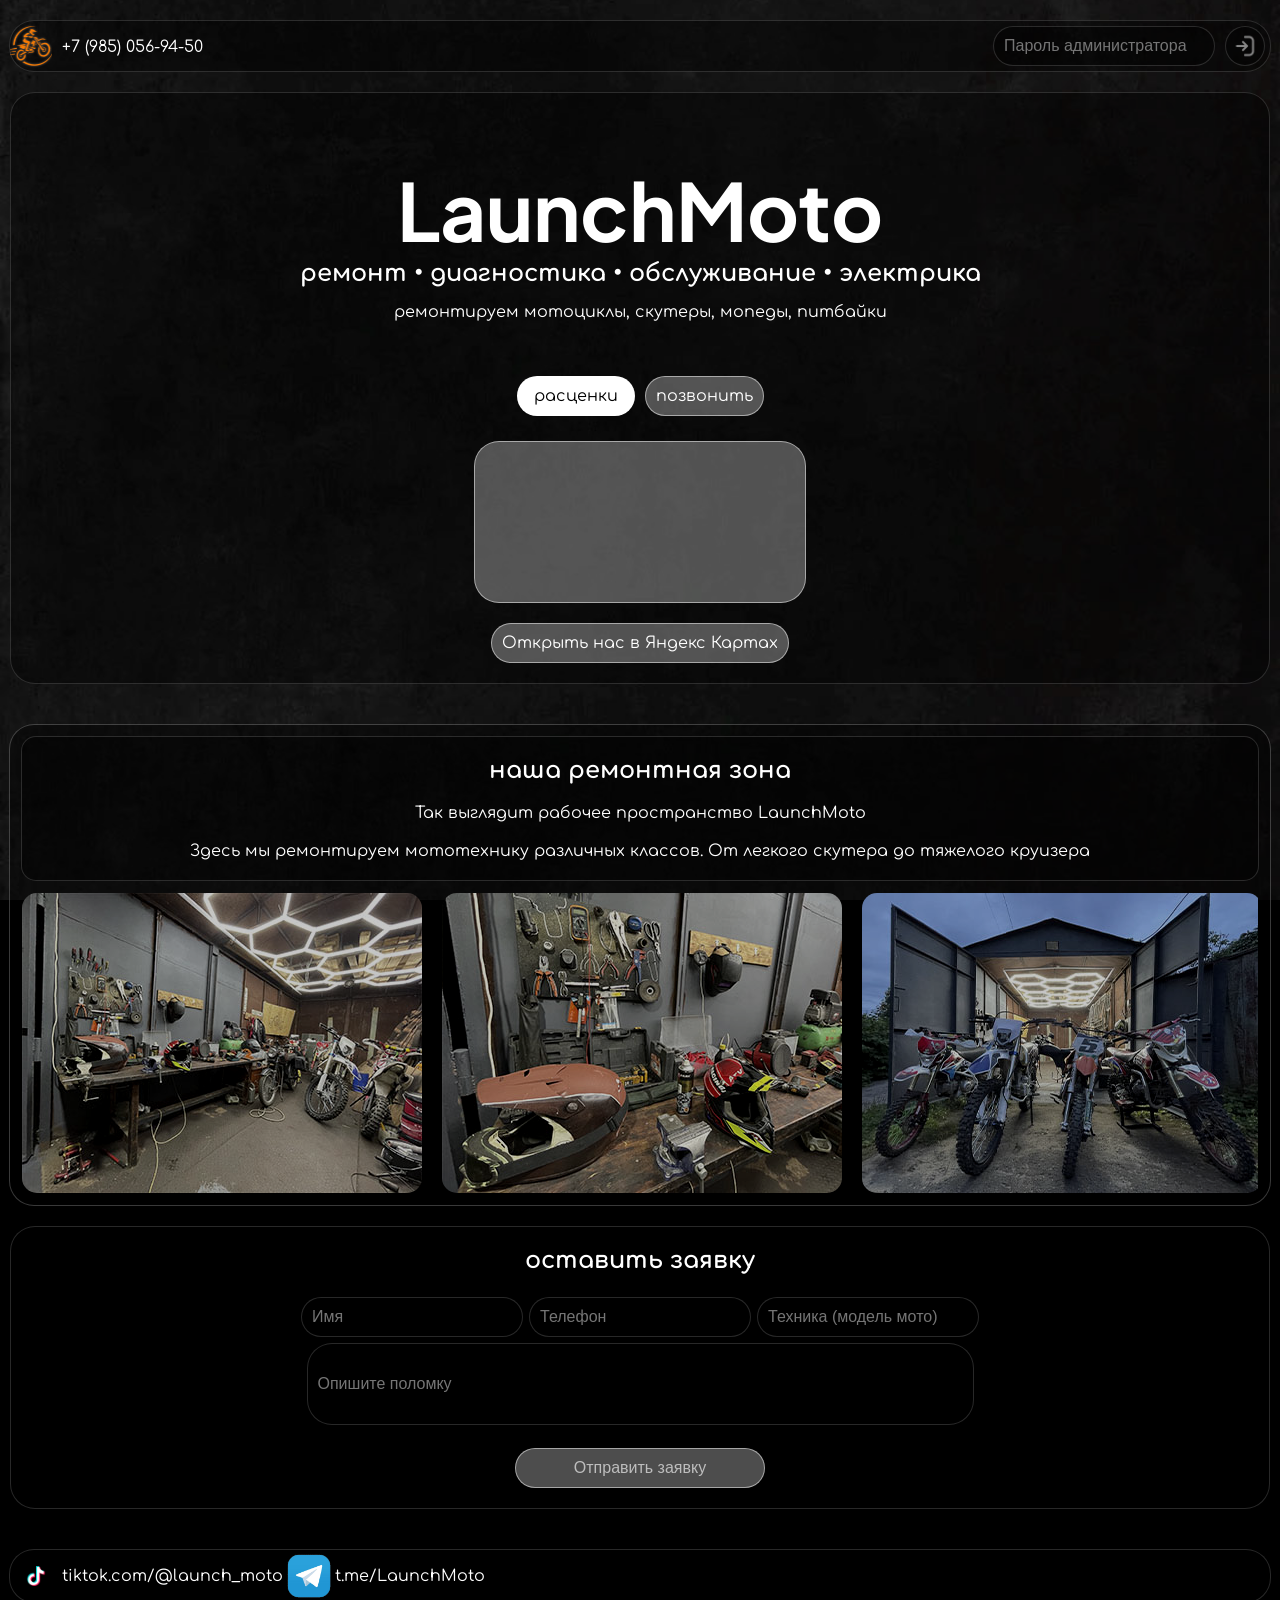
==== commit 9cde1e02: "upd" ====
--- a/index.html
+++ b/index.html
@@ -42,7 +42,7 @@
     </div>
     </div>
     <div class="imagediv">
-        <div class="baseinf" style="border-radius: 15px;">
+        <div class="baseinf" style="border-radius: 15px; margin: 11px;">
             <h2 class="slog" style="margin: 20px; ">наша ремонтная зона</h2>
             <p>Так выглядит рабочее пространство LaunchMoto</p>
             <p>Здесь мы ремонтируем мототехнику различных классов. От легкого скутера до тяжелого круизера</p>
